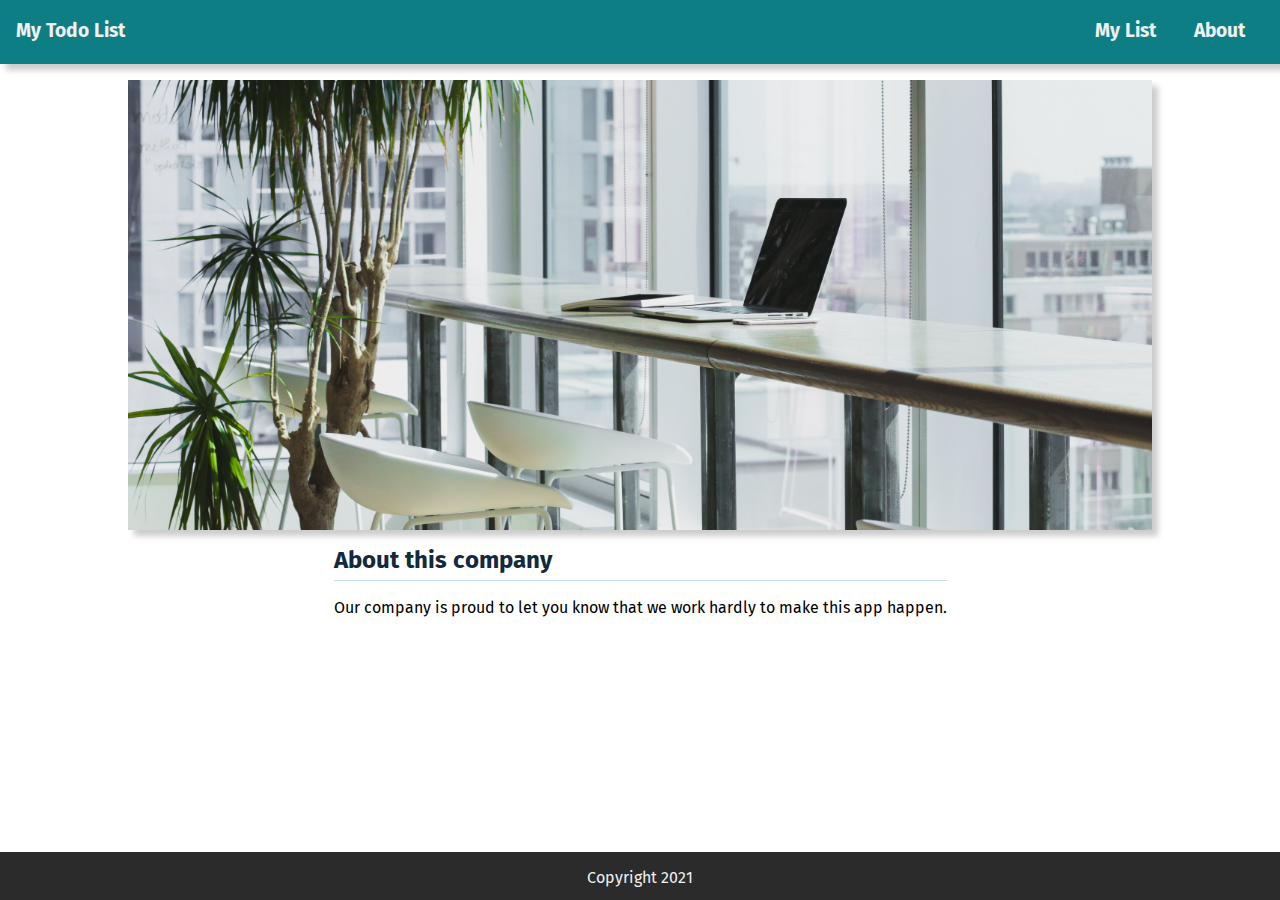
==== about.html @ c17b7e42 "First commit" ====
<!DOCTYPE html>
<html lang="en">
<head>
    <meta charset="UTF-8">
    <meta http-equiv="X-UA-Compatible" content="IE=edge">
    <meta name="viewport" content="width=device-width, initial-scale=1.0">
    <title>My Todo List</title>
    <link rel="stylesheet" href="shared.css">
    <link rel="stylesheet" href="about.css">
</head>
<body>
    <header>
        <nav class="header-nav">
            <div class="header-nav__icon">
                <img src="menu.svg" alt="Menu" class="header-nav-menu">
                <a href="index.html">My Todo List</a>
            </div>
            <div class="header-options">
                <ul class="header-options-list">
                    <li class="header-options-list-item">
                        <a href="index.html">My List</a>
                    </li>
                    <li class="header-options-list-item">
                        <a href="about.html">About</a>
                    </li>
                </ul>
            </div>
        </nav>
    </header>
    <main>
        <div class="dropshadow"></div>
        <div class="menu">
            <div class="menu-options">
                <ul class="menu-options-list">
                    <li class="menu-options-list-item">
                        <a href="index.html">My List</a>
                    </li>
                    <li class="menu-options-list-item">
                        <a href="about.html">About</a>
                    </li>
                </ul>
            </div>
        </div>
        <div class="about-office"></div>
        <div class="about-details">
            <h1 class="page-title">About this company</h1>            
            <p class="about-description">Our company is proud to let you know that we work hardly to make this app happen.</p>
        </div>
    </main>
    <footer>
        <ul class="main-footer-items">
            <li class="main-footer-items__item">
                Copyright 2021
            </li>
        </ul>
    </footer>
    <script src="main.js"></script>
</body>
</html>
---- shared.css ----
@import url("font-awesome-all.css");
@import url("https://fonts.googleapis.com/css2?family=Fira+Sans:wght@200;600&display=swap");
* {
  box-sizing: border-box;
}

html {
  height: 100%;
}

body {
  font-family: "Fira Sans", sans-serif;
  height: 100%;
  margin: 0;
  display: grid;
  grid-template-rows: 5rem auto fit-content(8rem);
  grid-template-areas: "." "main" "footer";
}

header {
  top: 0;
  left: 0;
  position: fixed;
  width: 100vw;
  background: #0D7E83;
  color: #EEF0F2;
}
header .header-nav {
  display: flex;
  align-items: center;
  justify-content: space-between;
  height: 4rem;
  padding: 1rem;
  box-shadow: 6px 6px 6px #ccc;
}
header .header-nav .header-nav__icon {
  display: flex;
  flex-direction: row;
  align-items: center;
  column-gap: 20px;
}
header .header-nav .header-nav__icon .header-nav-menu {
  height: 2rem;
}
@media (min-width: 40rem) {
  header .header-nav .header-nav__icon .header-nav-menu {
    display: none;
  }
}
header .header-nav a {
  display: block;
  color: #EEF0F2;
  text-decoration: none;
  font-weight: bold;
  font-size: 1.2rem;
  height: 1.6rem;
  outline: 0;
}
header .header-nav .header-options {
  display: none;
}
@media (min-width: 40rem) {
  header .header-nav .header-options {
    display: block;
  }
}
header .header-nav .header-options-list {
  display: flex;
  list-style: none;
  padding: 0;
  margin: 0;
}
header .header-nav .header-options-list .header-options-list-item {
  margin: 0 1rem;
  padding: 3px;
}
header .header-nav .header-options-list .header-options-list-item a:hover, header .header-nav .header-options-list .header-options-list-item a:active {
  border-bottom: 5px solid #EEF0F2;
  outline: 0;
}

main {
  grid-area: main;
  align-content: top;
}
main .dropshadow {
  position: fixed;
  top: 0;
  left: 0;
  background: #4d4d4d98;
  width: 100vw;
  height: 100vh;
  z-index: 1;
  display: none;
}
main .menu {
  position: fixed;
  top: 0;
  left: 0;
  width: 80vw;
  height: 100vh;
  margin: auto;
  display: flex;
  z-index: 2;
  display: none;
  box-shadow: 6px 6px 6px #555;
}
main .menu .menu-options {
  background: #EEF0F2;
  width: 100%;
}
main .menu .menu-options .menu-options-list {
  list-style: none;
  margin: auto;
  padding: 0;
  display: flex;
  flex-direction: column;
  justify-content: center;
  align-items: center;
  height: 100vh;
}
main .menu .menu-options .menu-options-list .menu-options-list-item {
  font-size: 1.5rem;
  font-weight: bold;
  margin: 1rem;
}
main .menu .menu-options .menu-options-list .menu-options-list-item a {
  text-decoration: none;
  color: #0D7E83;
  outline: 0;
}

footer {
  grid-area: footer;
  display: flex;
  justify-content: center;
  align-items: stretch;
  background: #2b2b2b;
  height: 3rem;
}
footer .main-footer-items {
  padding: 0;
  display: flex;
  font-size: 1rem;
  color: #EEF0F2;
}
footer .main-footer-items .main-footer-items__item {
  list-style: none;
}

/*# sourceMappingURL=shared.css.map */
---- about.css ----
main {
  display: flex;
  flex-direction: column;
  align-items: center;
}
main .about-office {
  background: no-repeat center/cover url("office.jpg");
  background-position: bottom left;
  width: 100%;
  height: 30vh;
}
@media (min-width: 40rem) {
  main .about-office {
    display: inline-block;
    height: 50vh;
  }
}
@media (min-width: 1024px) {
  main .about-office {
    max-width: 1024px;
    box-shadow: 6px 6px 6px #ccc;
  }
}
main .page-title {
  color: #13293D;
  font-size: 1.5rem;
  padding-bottom: 0.4rem;
  border-bottom: 1px solid #c7dbee;
}
main .about-details {
  margin: 2rem 2rem;
  display: inline-block;
}
main .about-details .about-description {
  margin: 2rem 0;
}
@media (min-width: 40rem) {
  main .about-details .about-description {
    margin: 0;
    display: inline-block;
  }
}
@media (min-width: 40rem) {
  main .about-details {
    margin: 0 auto;
    max-width: 60vw;
  }
}

/*# sourceMappingURL=about.css.map */
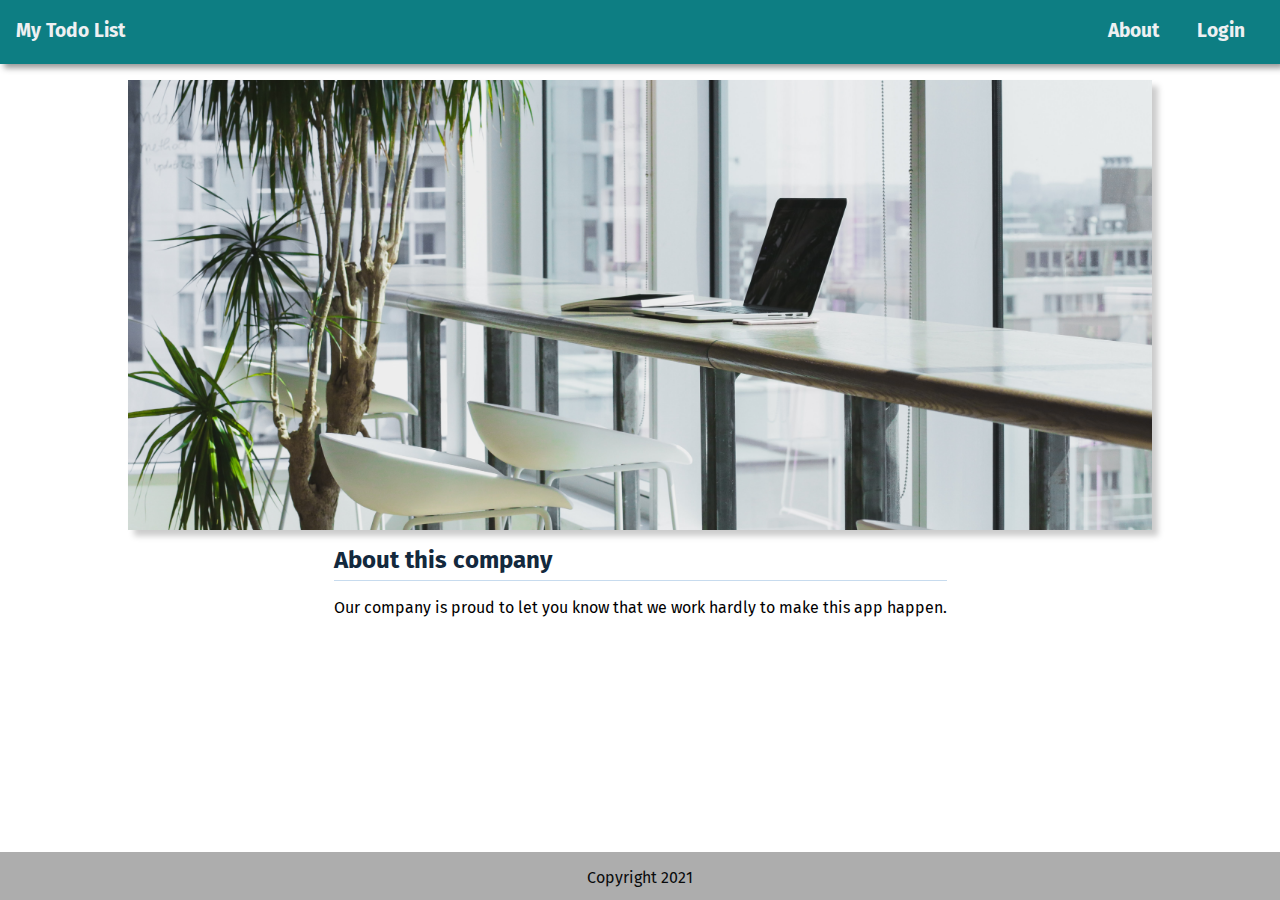
==== commit a70d8cab: "Updating theme" ====
--- a/about.html
+++ b/about.html
@@ -18,10 +18,10 @@
             <div class="header-options">
                 <ul class="header-options-list">
                     <li class="header-options-list-item">
-                        <a href="index.html">My List</a>
+                        <a href="about.html">About</a>
                     </li>
                     <li class="header-options-list-item">
-                        <a href="about.html">About</a>
+                        <a href="index.html">Login</a>
                     </li>
                 </ul>
             </div>
@@ -33,10 +33,10 @@
             <div class="menu-options">
                 <ul class="menu-options-list">
                     <li class="menu-options-list-item">
-                        <a href="index.html">My List</a>
+                        <a href="about.html">About</a>
                     </li>
                     <li class="menu-options-list-item">
-                        <a href="about.html">About</a>
+                        <a href="index.html">Login</a>
                     </li>
                 </ul>
             </div>
--- a/shared.css
+++ b/shared.css
@@ -1,5 +1,5 @@
 @import url("font-awesome-all.css");
-@import url("https://fonts.googleapis.com/css2?family=Fira+Sans:wght@200;600&display=swap");
+@import url("https://fonts.googleapis.com/css2?family=Fira+Sans:wght@200;400;600&display=swap");
 * {
   box-sizing: border-box;
 }
@@ -31,7 +31,7 @@
   justify-content: space-between;
   height: 4rem;
   padding: 1rem;
-  box-shadow: 6px 6px 6px #ccc;
+  box-shadow: 4px 4px 6px #999;
 }
 header .header-nav .header-nav__icon {
   display: flex;
@@ -92,6 +92,11 @@
   height: 100vh;
   z-index: 1;
   display: none;
+  opacity: 0;
+  transition: opacity 300ms easy-out;
+}
+main .open {
+  opacity: 1;
 }
 main .menu {
   position: fixed;
@@ -104,6 +109,8 @@
   z-index: 2;
   display: none;
   box-shadow: 6px 6px 6px #555;
+  transform: translateX(-100%);
+  transition: transform 300ms ease-out;
 }
 main .menu .menu-options {
   background: #EEF0F2;
@@ -129,20 +136,23 @@
   color: #0D7E83;
   outline: 0;
 }
+main .open {
+  transform: translateX(0);
+}
 
 footer {
   grid-area: footer;
   display: flex;
   justify-content: center;
   align-items: stretch;
-  background: #2b2b2b;
+  background: #adadad;
   height: 3rem;
 }
 footer .main-footer-items {
   padding: 0;
   display: flex;
   font-size: 1rem;
-  color: #EEF0F2;
+  color: #090b0c;
 }
 footer .main-footer-items .main-footer-items__item {
   list-style: none;
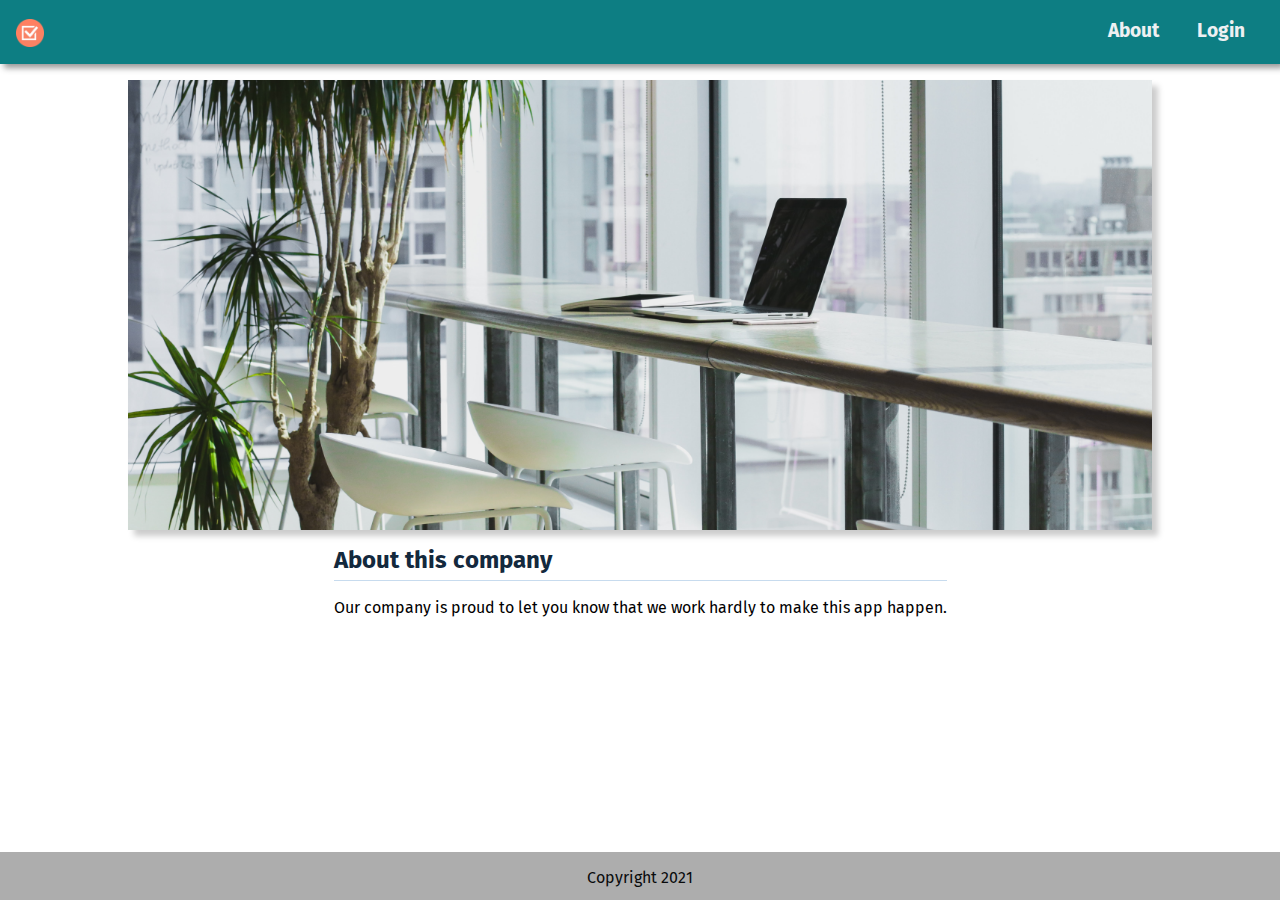
==== commit cf784eb5: "Adding icon" ====
--- a/about.html
+++ b/about.html
@@ -13,7 +13,7 @@
         <nav class="header-nav">
             <div class="header-nav__icon">
                 <img src="menu.svg" alt="Menu" class="header-nav-menu">
-                <a href="index.html">My Todo List</a>
+                <a href="index.html"><img src="task.png" alt="My Todo List" width="28rem" class="header-nav__img"></a>
             </div>
             <div class="header-options">
                 <ul class="header-options-list">
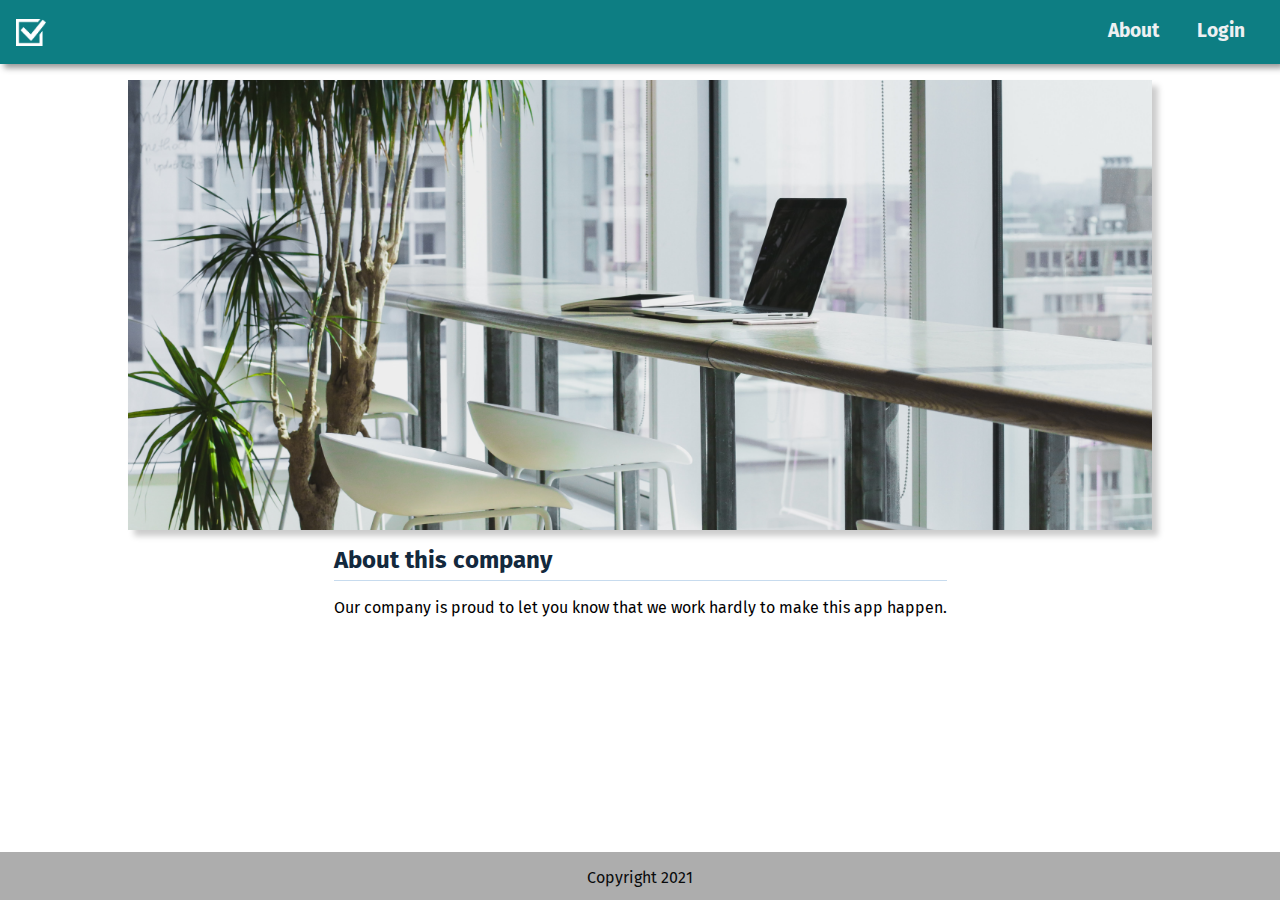
==== commit adb2dc1c: "Adding icon" ====
--- a/about.html
+++ b/about.html
@@ -13,7 +13,7 @@
         <nav class="header-nav">
             <div class="header-nav__icon">
                 <img src="menu.svg" alt="Menu" class="header-nav-menu">
-                <a href="index.html"><img src="task.png" alt="My Todo List" width="28rem" class="header-nav__img"></a>
+                <a href="index.html"><img src="task.png" alt="My Todo List" width="30rem" class="header-nav__img"></a>
             </div>
             <div class="header-options">
                 <ul class="header-options-list">
